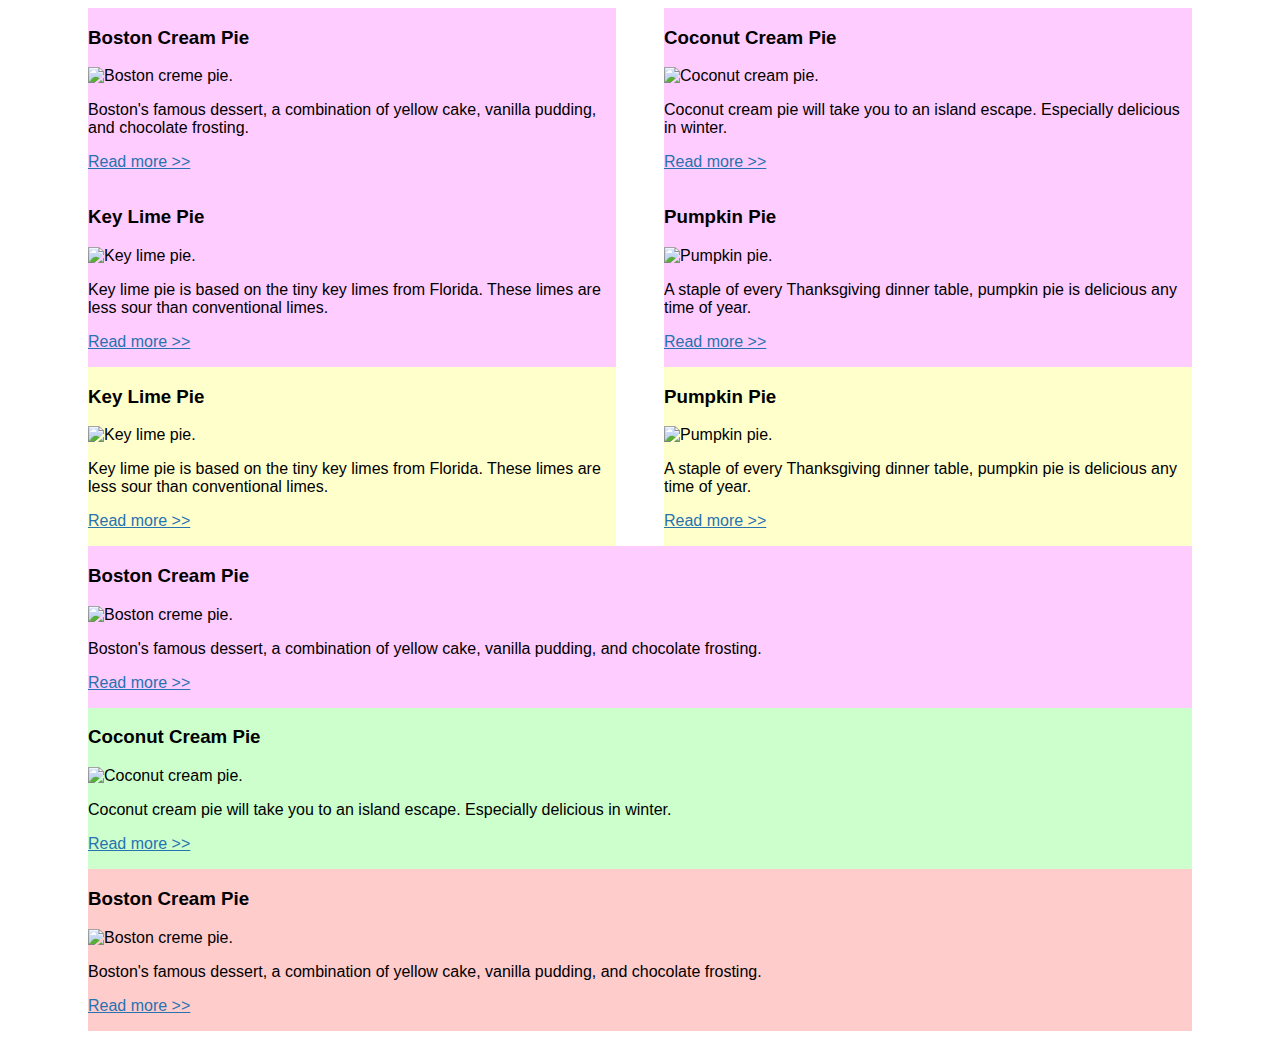
==== day-1-flexbox/3-flexbox-grid/begin/flexbox.html @ c399857c "Use flexbox to style the page" ====
<!DOCTYPE html>
<html lang="en">
<head>
	<meta charset="UTF-8">
	<title>Document</title>
	<meta name="viewport" content="width=device-width, initial-scale=1.0">
	<link rel="stylesheet" href="css/normalize.css">
	<link rel="stylesheet" href="css/flexbox.css">
</head>
<body>
	<div class="wrapper">
<!-- row 1, 4 individual boxes -->
		<div class="row">
			<article class="col-1-2">
				<h3>Boston Cream Pie</h3>
			    <img src="img/boston-cream.jpg" alt="Boston creme pie.">
			    <p>Boston's famous dessert, a combination of yellow cake, vanilla pudding, and chocolate frosting.</p>
			    <p><a href="http://www.foodnetwork.com/recipes/boston-cream-pie-recipe0-1908702">Read more &gt;&gt;</a></p>
			</article>
			<article class="col-1-2">
		    	<h3>Coconut Cream Pie</h3>
		    	<img src="img/coconut-cream.jpg" alt="Coconut cream pie.">
		    	<p>Coconut cream pie will take you to an island escape. Especially delicious in winter.</p>
		    	<p><a href="https://www.favfamilyrecipes.com/coconut-cream-pie-2/">Read more &gt;&gt;</a></p>
		    </article>
		    <article class="col-1-2">
		    	<h3>Key Lime Pie</h3>
		    	<img src="img/keylime-pie.jpg" alt="Key lime pie.">
		    	<p>Key lime pie is based on the tiny key limes from Florida. These limes are less sour than conventional limes. </p>
		    	<p><a href="https://www.epicurious.com/recipes/food/views/key-lime-pie-108125" target="_blank">Read more &gt;&gt;</a></p>
		    </article>
		    <article class="col-1-2">
		    	<h3>Pumpkin Pie</h3>
		    	<img src="img/pumpkin-pie.jpg" alt="Pumpkin pie.">
		    	<p>A staple of every Thanksgiving dinner table, pumpkin pie is delicious any time of year.</p>
		    	<p><a href="http://www.kingarthurflour.com/recipes/pumpkin-pie-recipe" target="_blank">Read more &gt;&gt;</a></p>
		    </article>
		</div>
<!-- row 2, 2 boxes spanning 2 rows -->
		<div class="row">
		    <article class="col-2">
		    	<h3>Key Lime Pie</h3>
		    	<img src="img/keylime-pie.jpg" alt="Key lime pie.">
		    	<p>Key lime pie is based on the tiny key limes from Florida. These limes are less sour than conventional limes. </p>
		    	<p><a href="https://www.epicurious.com/recipes/food/views/key-lime-pie-108125" target="_blank">Read more &gt;&gt;</a></p>
		    </article>
		    <article class="col-2">
		    	<h3>Pumpkin Pie</h3>
		    	<img src="img/pumpkin-pie.jpg" alt="Pumpkin pie.">
		    	<p>A staple of every Thanksgiving dinner table, pumpkin pie is delicious any time of year.</p>
		    	<p><a href="http://www.kingarthurflour.com/recipes/pumpkin-pie-recipe" target="_blank">Read more &gt;&gt;</a></p>
		    </article>
		</div>

<!-- row 4: narrow left column, wide right/content column -->
		<div class="row">
			<article class="col-1-4">
				<h3>Boston Cream Pie</h3>
			    <img src="img/boston-cream.jpg" alt="Boston creme pie.">
			    <p>Boston's famous dessert, a combination of yellow cake, vanilla pudding, and chocolate frosting.</p>
			    <p><a href="http://www.foodnetwork.com/recipes/boston-cream-pie-recipe0-1908702">Read more &gt;&gt;</a></p>
			</article>
			<article class="col-3">
		    	<h3>Coconut Cream Pie</h3>
		    	<img src="img/coconut-cream.jpg" alt="Coconut cream pie.">
		    	<p>Coconut cream pie will take you to an island escape. Especially delicious in winter.</p>
		    	<p><a href="https://www.favfamilyrecipes.com/coconut-cream-pie-2/">Read more &gt;&gt;</a></p>
		    </article>
		</div>
<!-- row 4: one column -->
		<div class="row">
			<article class="col-4">
				<h3>Boston Cream Pie</h3>
			    <img src="img/boston-cream.jpg" alt="Boston creme pie.">
			    <p>Boston's famous dessert, a combination of yellow cake, vanilla pudding, and chocolate frosting.</p>
			    <p><a href="http://www.foodnetwork.com/recipes/boston-cream-pie-recipe0-1908702">Read more &gt;&gt;</a></p>
			</article>
		</div>
	</div>
</body>
</html>
---- day-1-flexbox/3-flexbox-grid/begin/css/flexbox.css ----
/* Border box declaration
https://www.paulirish.com/2012/box-sizing-border-box-ftw/ */
html {
  box-sizing: border-box;
}
/* inherit border-box on all elements in the universe and before and after
 */
*,
*:before,
*:after {
  box-sizing: inherit;
}

body {
	font-family: Arial, Geneva, sans-serif;
}
a {
	color: #2772B0;
}
.wrapper {
	width: 97%;
	max-width: 1200px;
	margin: 0 auto;
	float: none;
	background-color: #fff;
}

div img {
	width: 100%;
	max-width: 225px;
}

/* grid system -- mobile first! */
.row {
  display: flex;
  flex-direction: row;
  flex-wrap: wrap;
}

[class*="col-"] {
    margin: 0 4%;
    flex: 0 0 92%;
}

.col-1-2,
.col-1-4 {
  background: #fcf;
}

.col-2 {
  background: #ffc;
}

.col-3 {
  background: #cfc;
}

.col-4 {
    background: #fcc;
}



/* Mobile Landscape Screen Sizes */
@media only screen and (min-width: 480px)  {
  [class*="col-"] {
      margin-right: 0%;
  }

  .col-1-2,
  .col-2 {
    flex: 0 0 44%;
  }

  .col-1-4,
  .col-3,
  .col-4 {
    flex: 0 0 92%;
  }
}
/* Desktop screen Sizes */
@media only screen and (min-widtph: 768px) {
  .col-1-2,
  .col-1-4 {
    flex: 0 0 20%;
  }

  .col-3 {
    flex: 0 0 68%;
  }
}
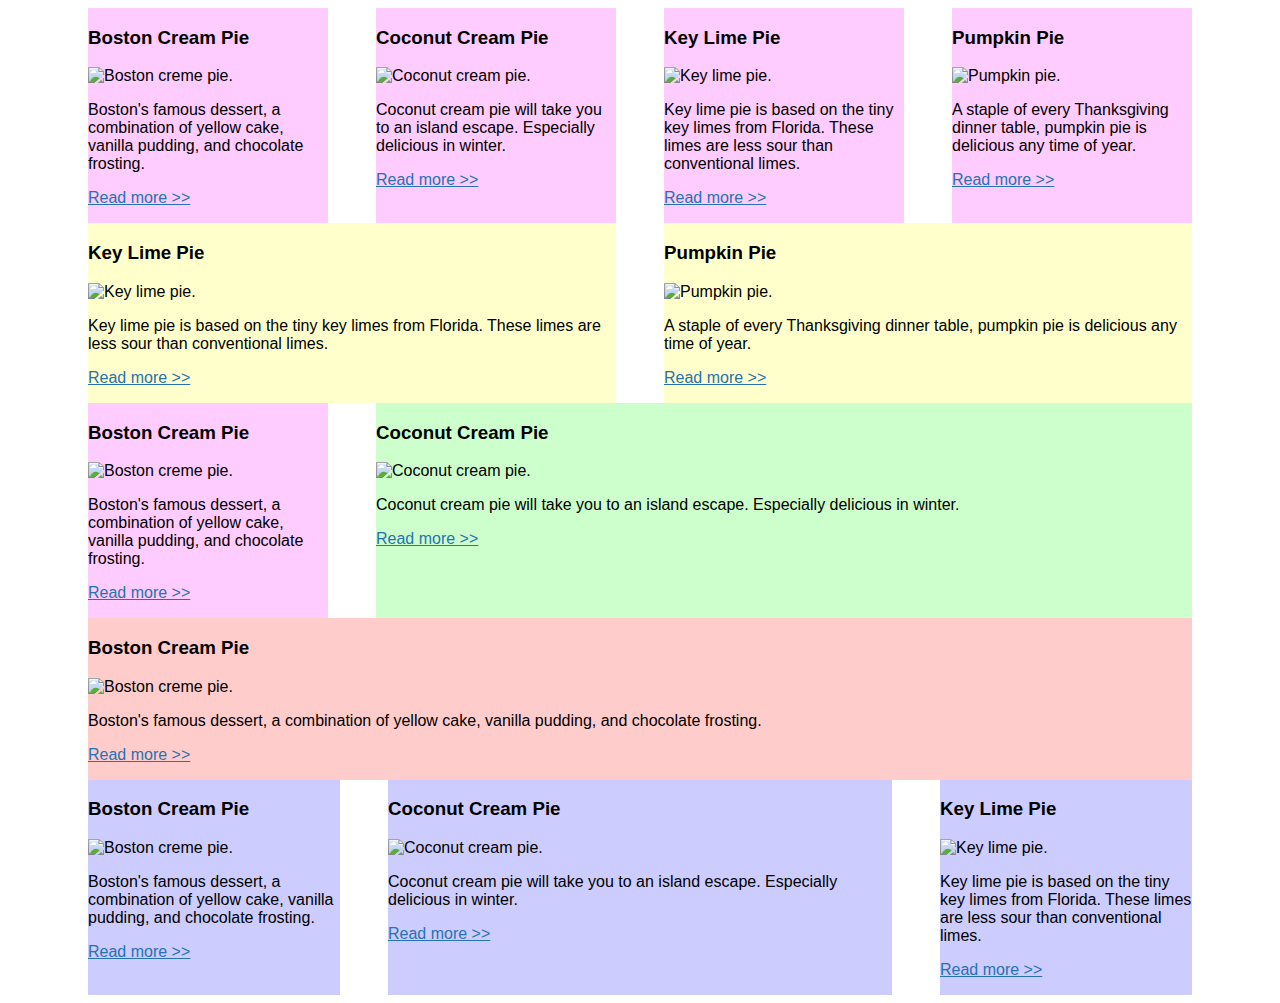
==== commit 8e803eda: "Completed." ====
--- a/day-1-flexbox/3-flexbox-grid/begin/flexbox.html
+++ b/day-1-flexbox/3-flexbox-grid/begin/flexbox.html
@@ -52,7 +52,7 @@
 		    </article>
 		</div>
 
-<!-- row 4: narrow left column, wide right/content column -->
+<!-- row 3: narrow left column, wide right/content column -->
 		<div class="row">
 			<article class="col-1-4">
 				<h3>Boston Cream Pie</h3>
@@ -76,6 +76,27 @@
 			    <p><a href="http://www.foodnetwork.com/recipes/boston-cream-pie-recipe0-1908702">Read more &gt;&gt;</a></p>
 			</article>
 		</div>
+<!-- row 5: one row with ratio 1:2:1 -->
+	<div class="row">
+		<article class="col-5-1">
+			<h3>Boston Cream Pie</h3>
+			<img src="img/boston-cream.jpg" alt="Boston creme pie.">
+			<p>Boston's famous dessert, a combination of yellow cake, vanilla pudding, and chocolate frosting.</p>
+			<p><a href="http://www.foodnetwork.com/recipes/boston-cream-pie-recipe0-1908702">Read more &gt;&gt;</a></p>
+		</article>
+		<article class="col-5-2">
+			<h3>Coconut Cream Pie</h3>
+			<img src="img/coconut-cream.jpg" alt="Coconut cream pie.">
+			<p>Coconut cream pie will take you to an island escape. Especially delicious in winter.</p>
+			<p><a href="https://www.favfamilyrecipes.com/coconut-cream-pie-2/">Read more &gt;&gt;</a></p>
+		</article>
+		<article class="col-5-1">
+			<h3>Key Lime Pie</h3>
+			<img src="img/keylime-pie.jpg" alt="Key lime pie.">
+			<p>Key lime pie is based on the tiny key limes from Florida. These limes are less sour than conventional limes. </p>
+			<p><a href="https://www.epicurious.com/recipes/food/views/key-lime-pie-108125" target="_blank">Read more &gt;&gt;</a></p>
+		</article>
+	</div>
 	</div>
 </body>
 </html>
--- a/day-1-flexbox/3-flexbox-grid/begin/css/flexbox.css
+++ b/day-1-flexbox/3-flexbox-grid/begin/css/flexbox.css
@@ -59,6 +59,10 @@
     background: #fcc;
 }
 
+.col-5-1,
+.col-5-2 {
+  background: #ccf;
+}
 
 
 /* Mobile Landscape Screen Sizes */
@@ -77,9 +81,20 @@
   .col-4 {
     flex: 0 0 92%;
   }
+
+  .col-5-1 {
+    flex: 0 0 44%;
+    order: 1;
+  }
+
+  .col-5-2 {
+    flex: 0 0 92%;
+  }
 }
+
+
 /* Desktop screen Sizes */
-@media only screen and (min-widtph: 768px) {
+@media only screen and (min-width: 768px) {
   .col-1-2,
   .col-1-4 {
     flex: 0 0 20%;
@@ -88,4 +103,13 @@
   .col-3 {
     flex: 0 0 68%;
   }
+
+  .col-5-1 {
+    flex: 0 0 21%;
+    order: 0;
+  }
+
+  .col-5-2 {
+    flex: 0 0 42%;
+  }
 }
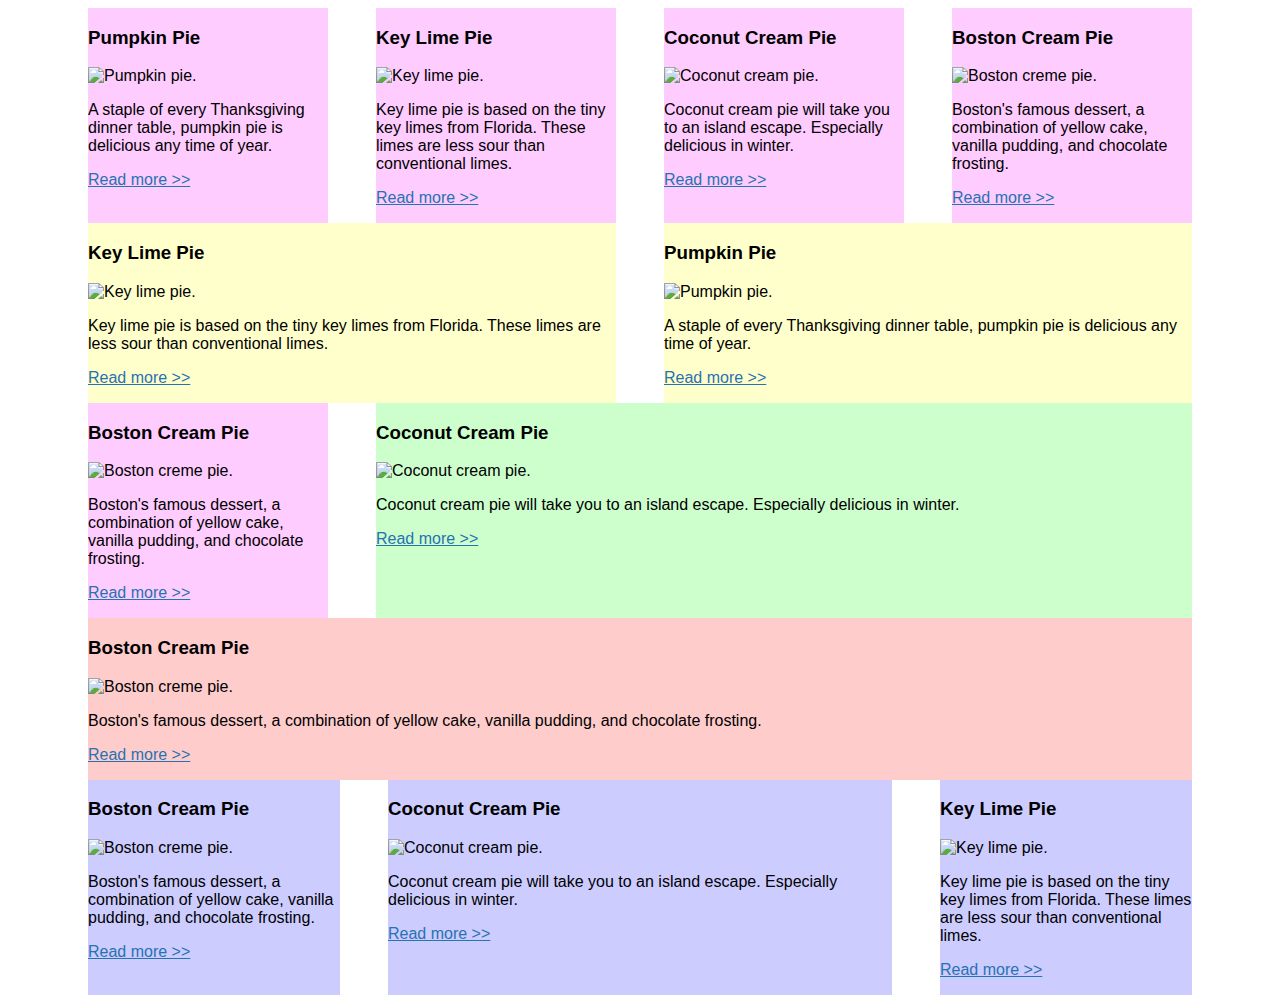
==== commit 0e6163f6: "Reverse the order of item on first row" ====
--- a/day-1-flexbox/3-flexbox-grid/begin/flexbox.html
+++ b/day-1-flexbox/3-flexbox-grid/begin/flexbox.html
@@ -10,7 +10,7 @@
 <body>
 	<div class="wrapper">
 <!-- row 1, 4 individual boxes -->
-		<div class="row">
+		<div class="row reverse">
 			<article class="col-1-2">
 				<h3>Boston Cream Pie</h3>
 			    <img src="img/boston-cream.jpg" alt="Boston creme pie.">
--- a/day-1-flexbox/3-flexbox-grid/begin/css/flexbox.css
+++ b/day-1-flexbox/3-flexbox-grid/begin/css/flexbox.css
@@ -112,4 +112,13 @@
   .col-5-2 {
     flex: 0 0 42%;
   }
+
+  .reverse {
+    flex-direction: row-reverse;
+  }
+
+  .reverse [class*="col-"] {
+    margin-left: 0%;
+    margin-right: 4%;
+  }
 }
